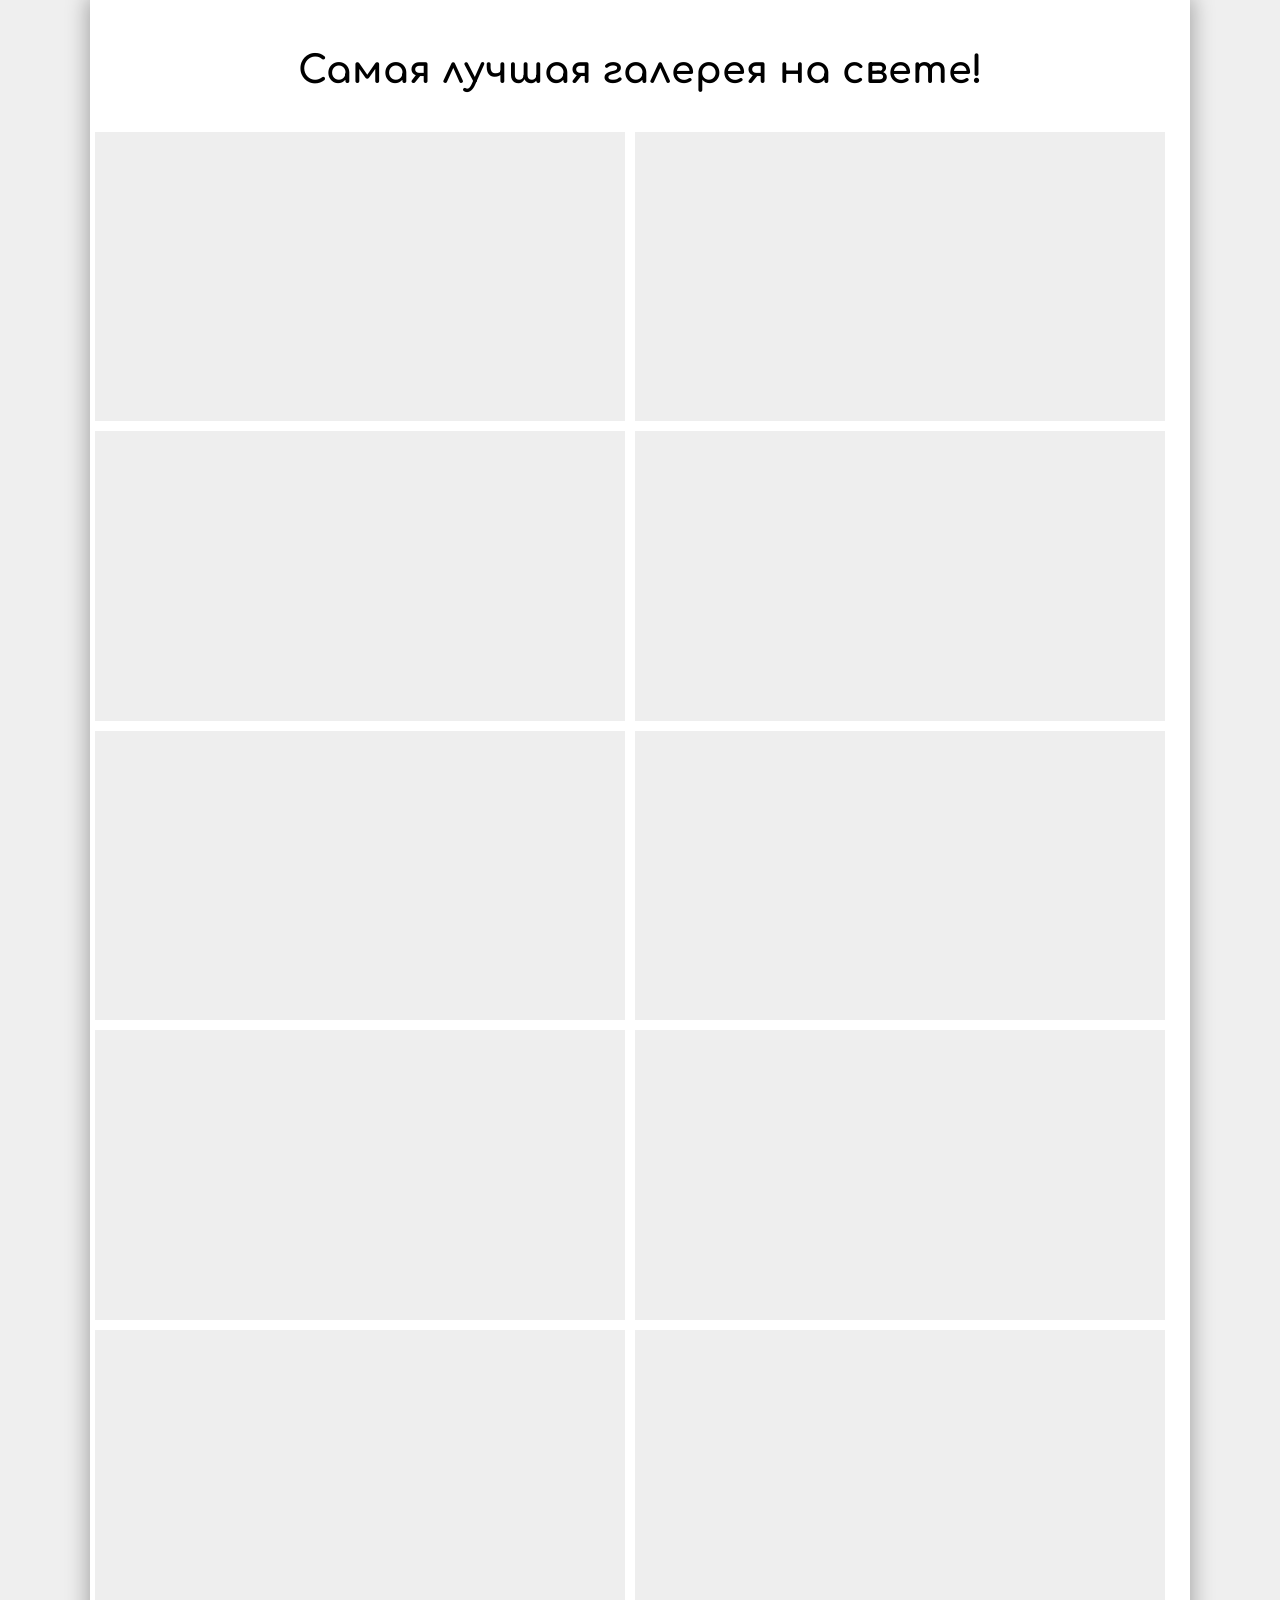
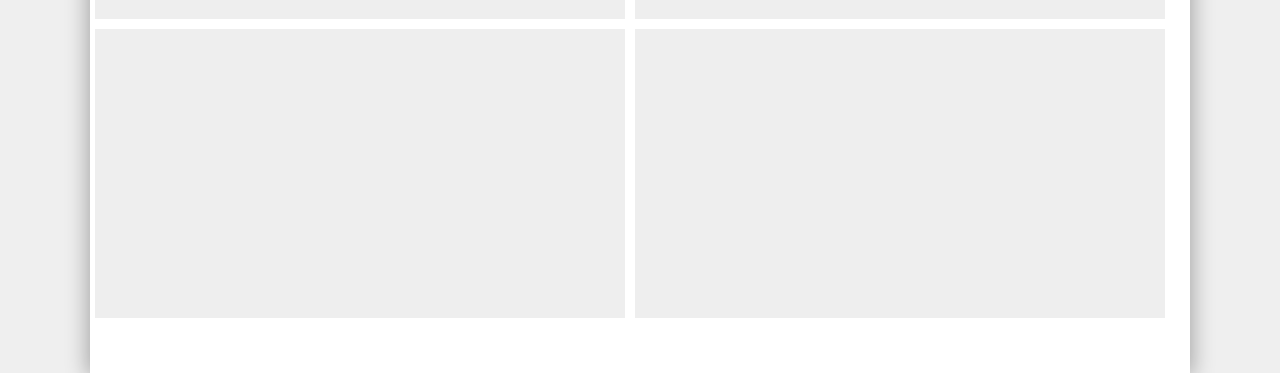
==== gallery/index.html @ 0df3e88c "Update index.html" ====
<!DOCTYPE html>
<html lang="ru">
	<head>
		<meta charset="UTF-8">
		<meta name="viewport" content="width=device-width, initial-scale=1">
		<link href="https://fonts.googleapis.com/css?family=Comfortaa:700" rel="stylesheet">
		<title>Галерея</title>
		<link rel="stylesheet" href="css/main.css">
		<style>
			.link_wrapper {
				background-color: #eee;
			}
			.item {
				transition: 0.4s;
				opacity: 0;
			}
			.animated {
				opacity: 1;
			}

			
		</style>
		

	</head>
	<body>
		<main class="main">

			<div class="box">
				<h1>Самая лучшая галерея на свете!</h1>
				<a href="img/img0.jpg" class="link_wrapper" target="_blank"><div class="item" data-style='background-image: url(img/img0.jpg);'></div></a>
				<a href="img/img1.jpg" class="link_wrapper" target="_blank"><div class="item" data-style='background-image: url(img/img1.jpg);'></div></a>
				<a href="img/img2.jpg" class="link_wrapper" target="_blank"><div class="item" data-style='background-image: url(img/img2.jpg);'></div></a>
				<a href="img/img3.jpg" class="link_wrapper" target="_blank"><div class="item" data-style='background-image: url(img/img3.jpg);'></div></a>
				<a href="img/img4.jpg" class="link_wrapper" target="_blank"><div class="item" data-style='background-image: url(img/img4.jpg);'></div></a>
				<a href="img/img5.jpg" class="link_wrapper" target="_blank"><div class="item" data-style='background-image: url(img/img5.jpg);'></div></a>
				<a href="img/img6.jpg" class="link_wrapper" target="_blank"><div class="item" data-style='background-image: url(img/img6.jpg);'></div></a>
				<a href="img/img7.jpg" class="link_wrapper" target="_blank"><div class="item" data-style='background-image: url(img/img7.jpg);'></div></a>
				<a href="img/img8.jpg" class="link_wrapper" target="_blank"><div class="item" data-style='background-image: url(img/img8.jpg);'></div></a>
				<a href="img/img9.jpg" class="link_wrapper" target="_blank"><div class="item" data-style='background-image: url(img/img9.jpg);'></div></a>
				<a href="img/img10.jpg" class="link_wrapper" target="_blank"><div class="item" data-style='background-image: url(img/img10.jpg);'></div></a>
				<a href="img/img11.jpg" class="link_wrapper" target="_blank"><div class="item" data-style='background-image: url(img/img11.jpg);'></div></a>
			</div>
		</main>
		<script>
// 		window.onload = function() {
		(function() {
				const items = document.querySelectorAll('.item');
				let n = 300;
				items.forEach(function(img) {
					img.onload = function() {
						setTimeout(function () { 
							img.setAttribute('style', img.getAttribute('data-style'));
							img.className += ' animated';
						}, n);
					}
					n += 300;	
				});
		})();
		</script>
	</body>
</html>
---- gallery/css/main.css ----
* {
	margin: 0;
	padding: 0;
	-webkit-box-sizing: border-box;
	-moz-box-sizing: border-box;
	box-sizing: border-box;
}

.main {
	background-color: #efefef;
	font-family: 'Comfortaa', cursive;

}

h1 {
	margin-bottom: 35px;
	width: 100%;
	text-align: center;
	font-size: 38px;
}

.box {
	width: 90%;
	box-shadow: 0 0 20px 3px rgba(0,0,0,0.3);
	padding: 50px 0;
	max-width: 1100px;
	margin: auto;
	background-color: #fff;
	display: flex;
	flex-wrap: wrap;
}

.item {
	width: 100%;
	height: 100%;
	background-color: dodgerblue;
	background-position: center;
	-webkit-background-size: cover;
	 background-size: cover; 
	 box-shadow: 0 0 10px 1px rgba(0,0,0,0.3);
}

.link_wrapper {
	display: block;
	width: calc(100% / 2 - 10px);
	max-height: calc(1100px / 2 / 16 * 9 - 10px);
	height: calc(90vw / 2 / 16 * 9 - 10px);
	border: 5px solid white;
	transition: transform 0.3s ease-in-out;
}



@media all and (min-width: 1024px) {
	.link_wrapper:hover {
		transform: scale(1.1);
		z-index: 10;
		box-shadow: 0 0 30px 5px rgba(0,0,0,0.45);
		
	}
}

@media all and (max-width: 768px) {
	.link_wrapper {
		width: 100%;
		margin: 5px 0;
		height: calc(90vw / 16 * 9);
	}
}
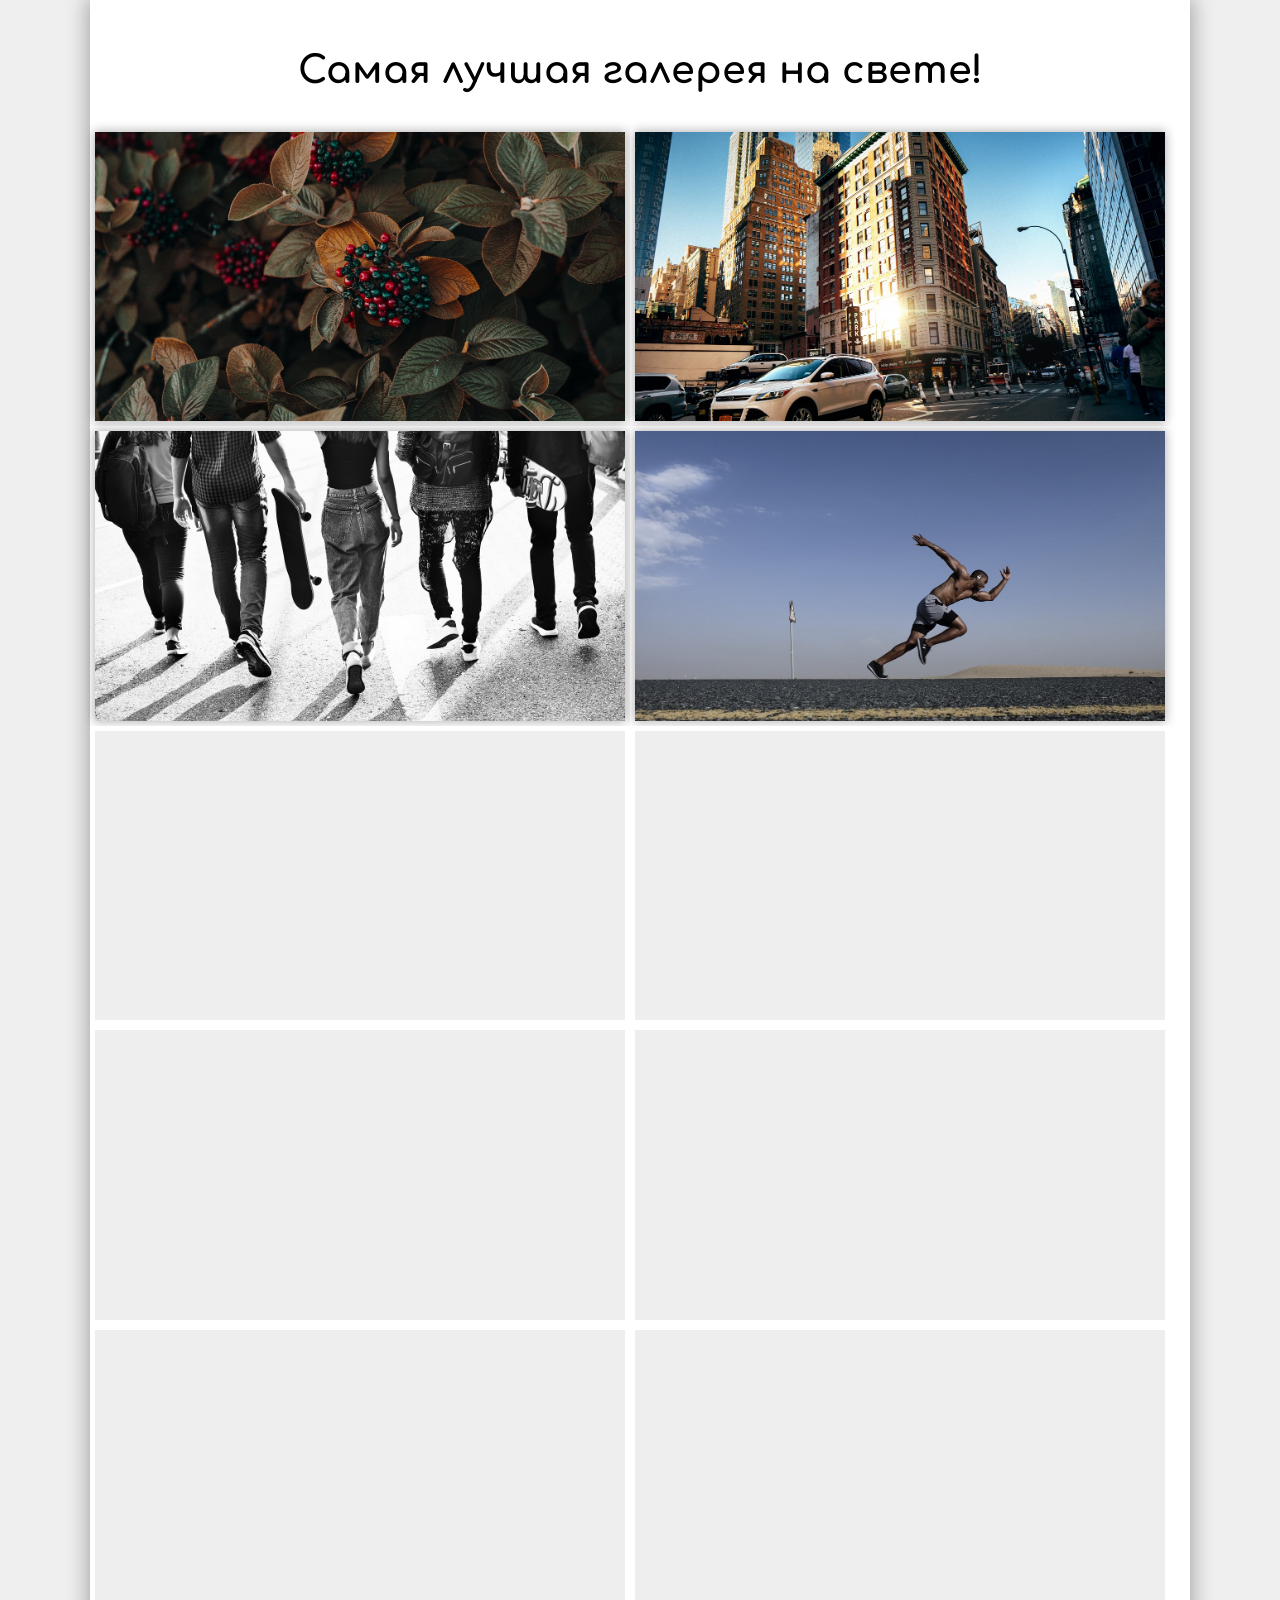
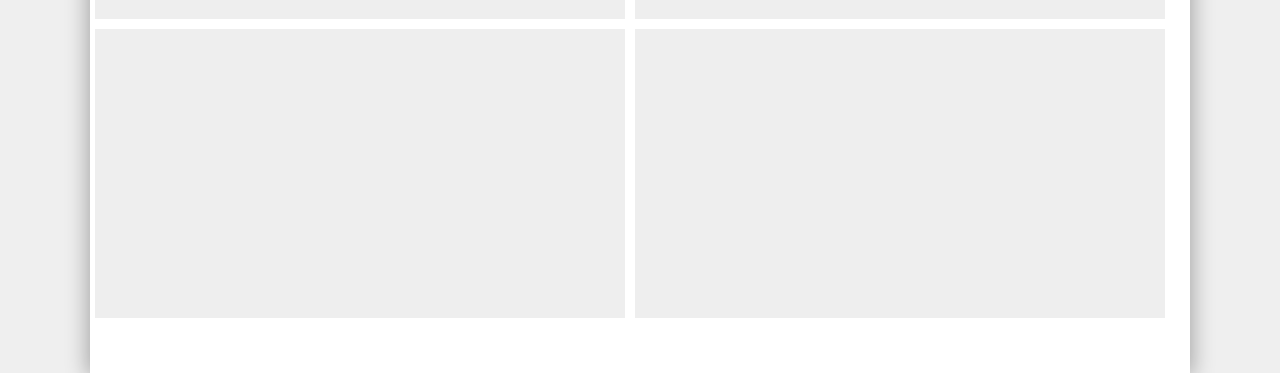
==== commit 8f961a3e: "Update index.html" ====
--- a/gallery/index.html
+++ b/gallery/index.html
@@ -45,15 +45,16 @@
 		<script>
 // 		window.onload = function() {
 		(function() {
+		
 				const items = document.querySelectorAll('.item');
 				let n = 300;
 				items.forEach(function(img) {
-					img.onload = function() {
+					
 						setTimeout(function () { 
 							img.setAttribute('style', img.getAttribute('data-style'));
 							img.className += ' animated';
 						}, n);
-					}
+					
 					n += 300;	
 				});
 		})();
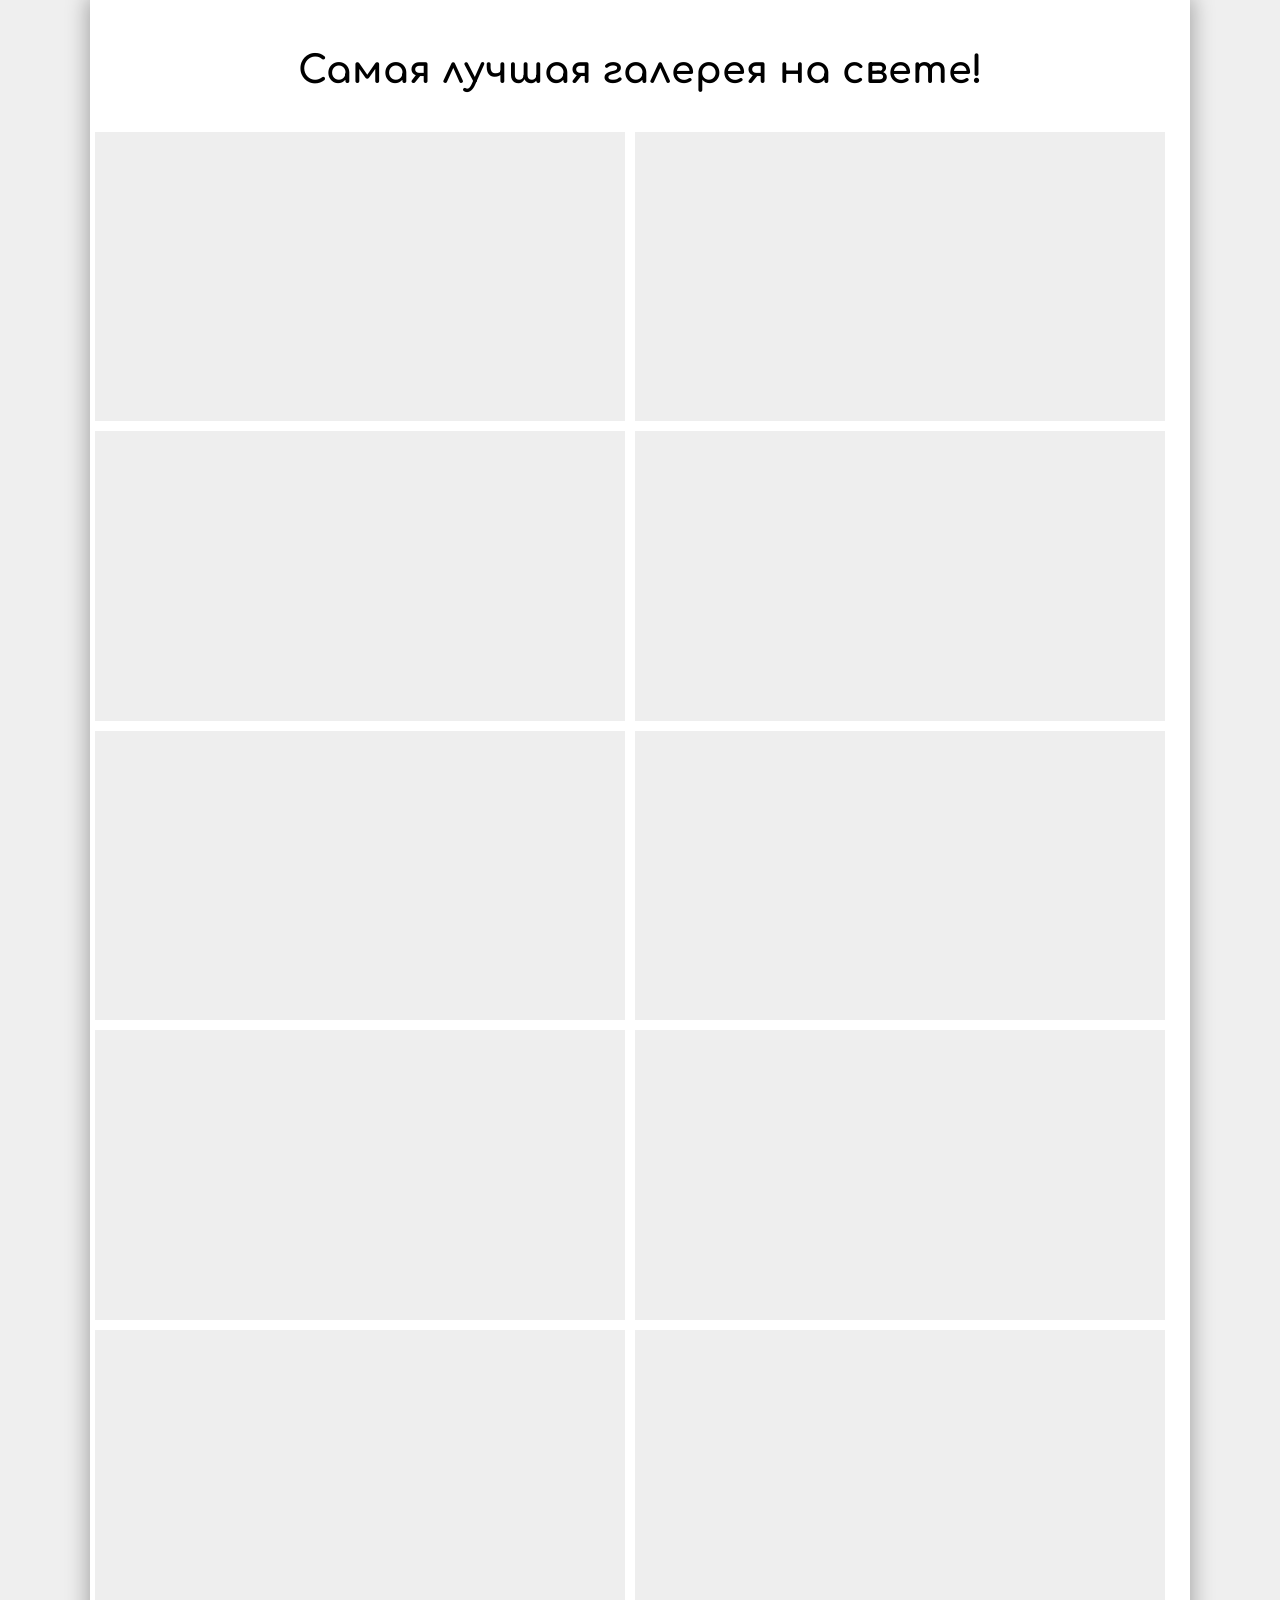
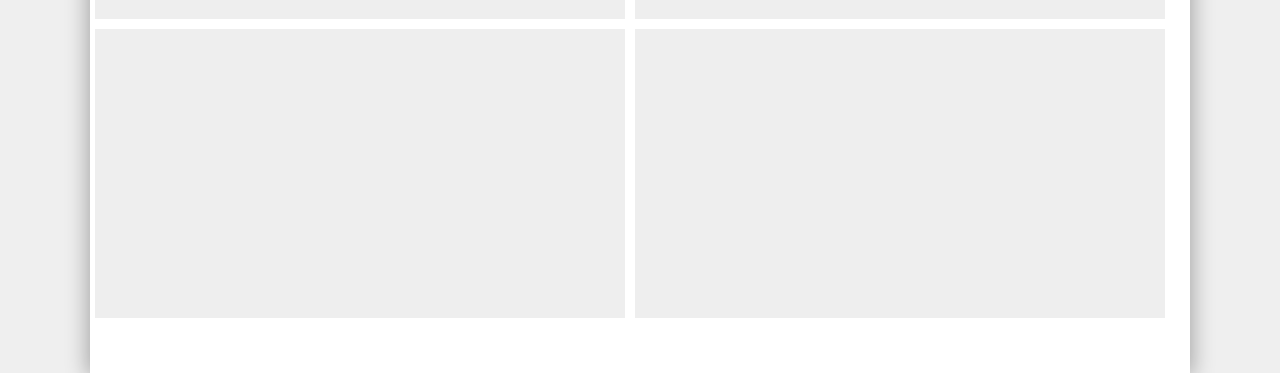
==== commit 52c0f996: "Update index.html" ====
--- a/gallery/index.html
+++ b/gallery/index.html
@@ -43,16 +43,14 @@
 			</div>
 		</main>
 		<script>
-// 		window.onload = function() {
-		(function() {
+// 				(function() {
 		
 				const items = document.querySelectorAll('.item');
 				let n = 300;
 				items.forEach(function(img) {
-					
+						img.setAttribute('style', img.getAttribute('data-style'));
 						setTimeout(function () { 
-							img.setAttribute('style', img.getAttribute('data-style'));
-							img.className += ' animated';
+							img.className += ' animated'; 
 						}, n);
 					
 					n += 300;	
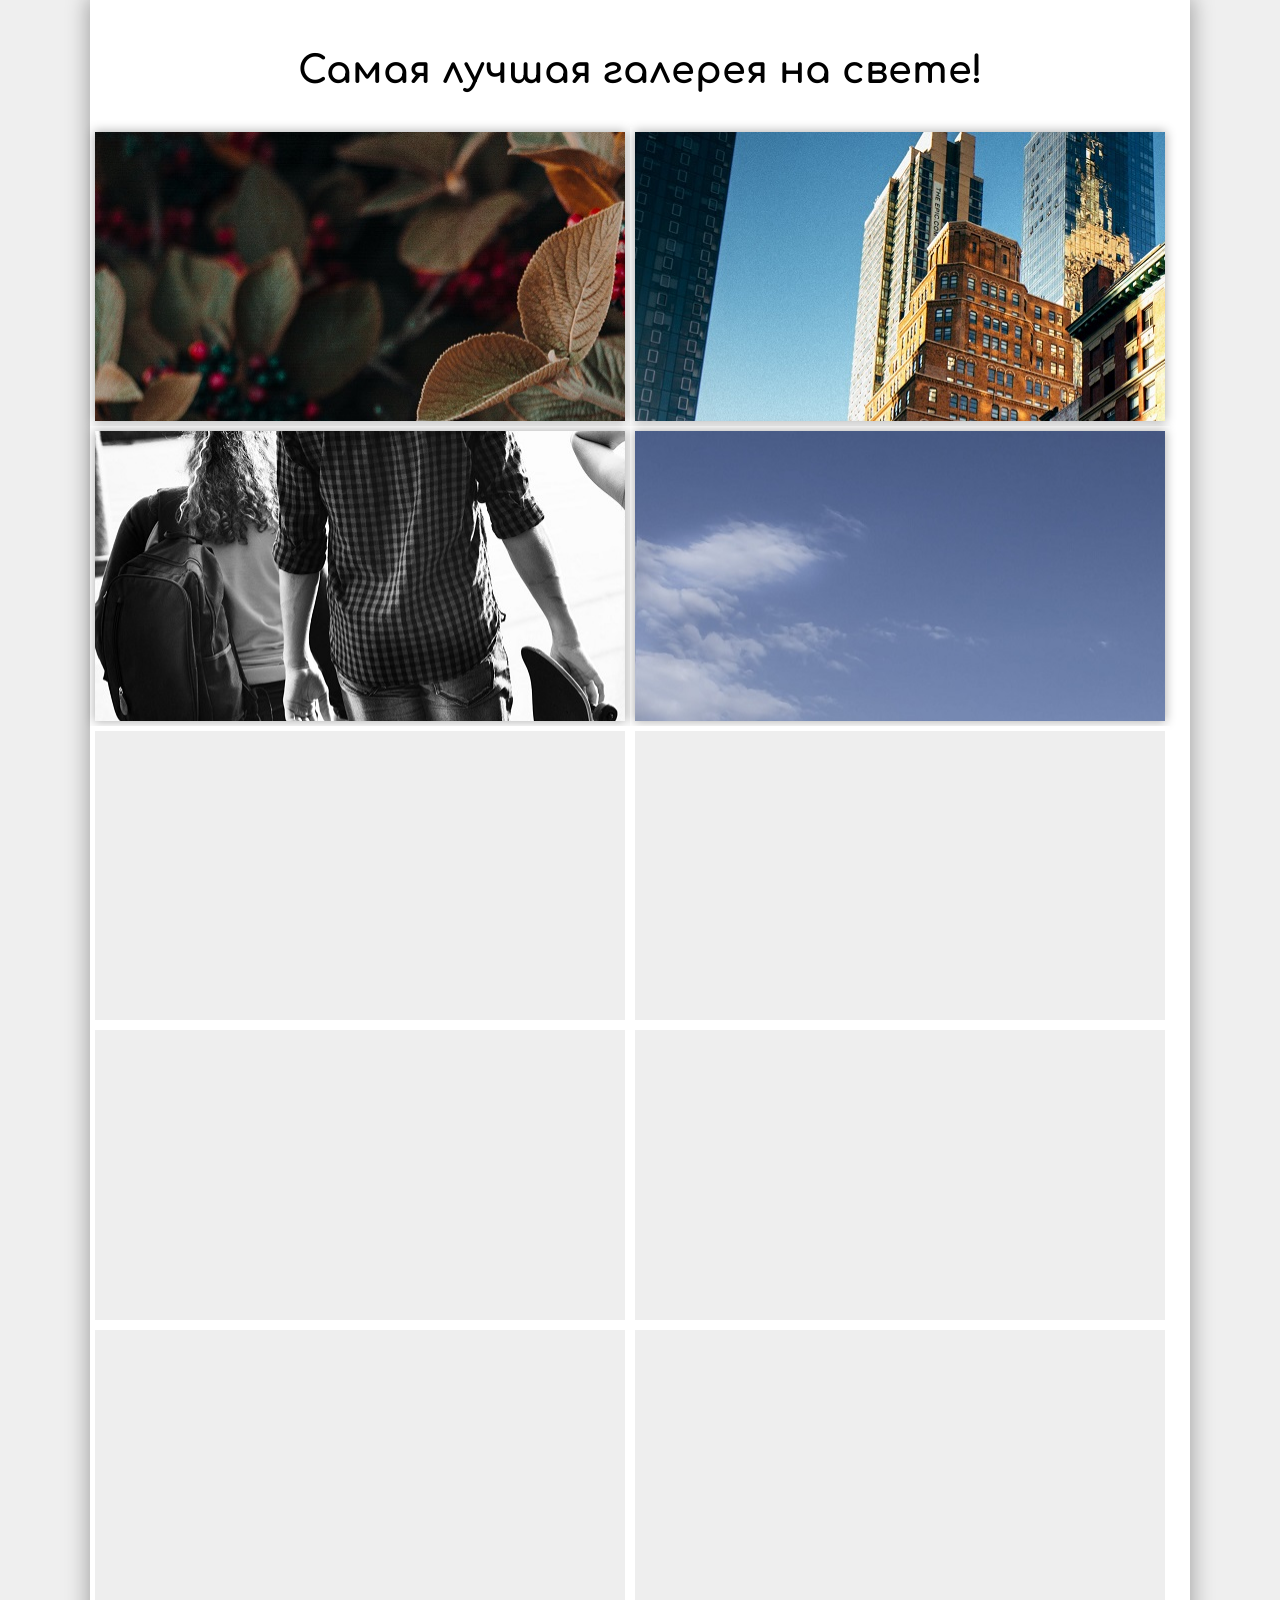
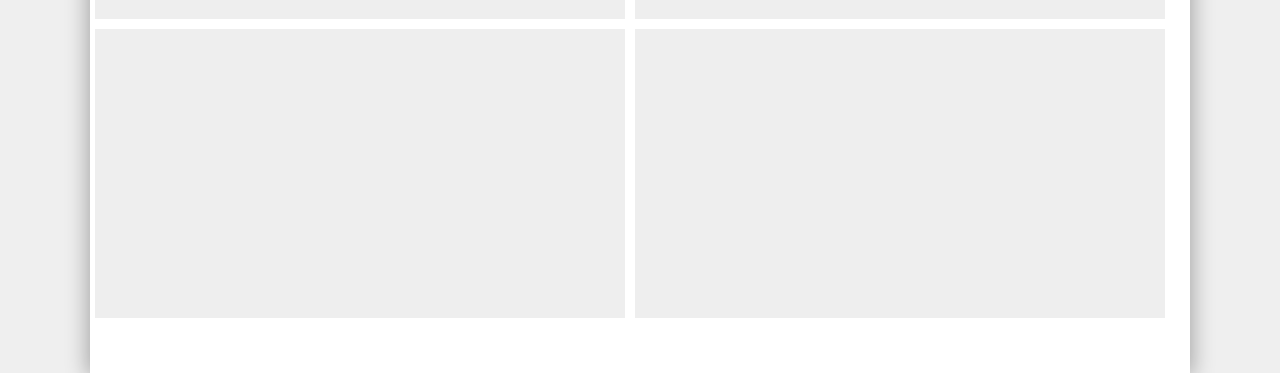
==== commit cc1b51e2: "Update index.html" ====
--- a/gallery/index.html
+++ b/gallery/index.html
@@ -13,6 +13,7 @@
 			.item {
 				transition: 0.4s;
 				opacity: 0;
+				background: transparent;
 			}
 			.animated {
 				opacity: 1;
@@ -43,7 +44,7 @@
 			</div>
 		</main>
 		<script>
-// 				(function() {
+		(function() {
 		
 				const items = document.querySelectorAll('.item');
 				let n = 300;
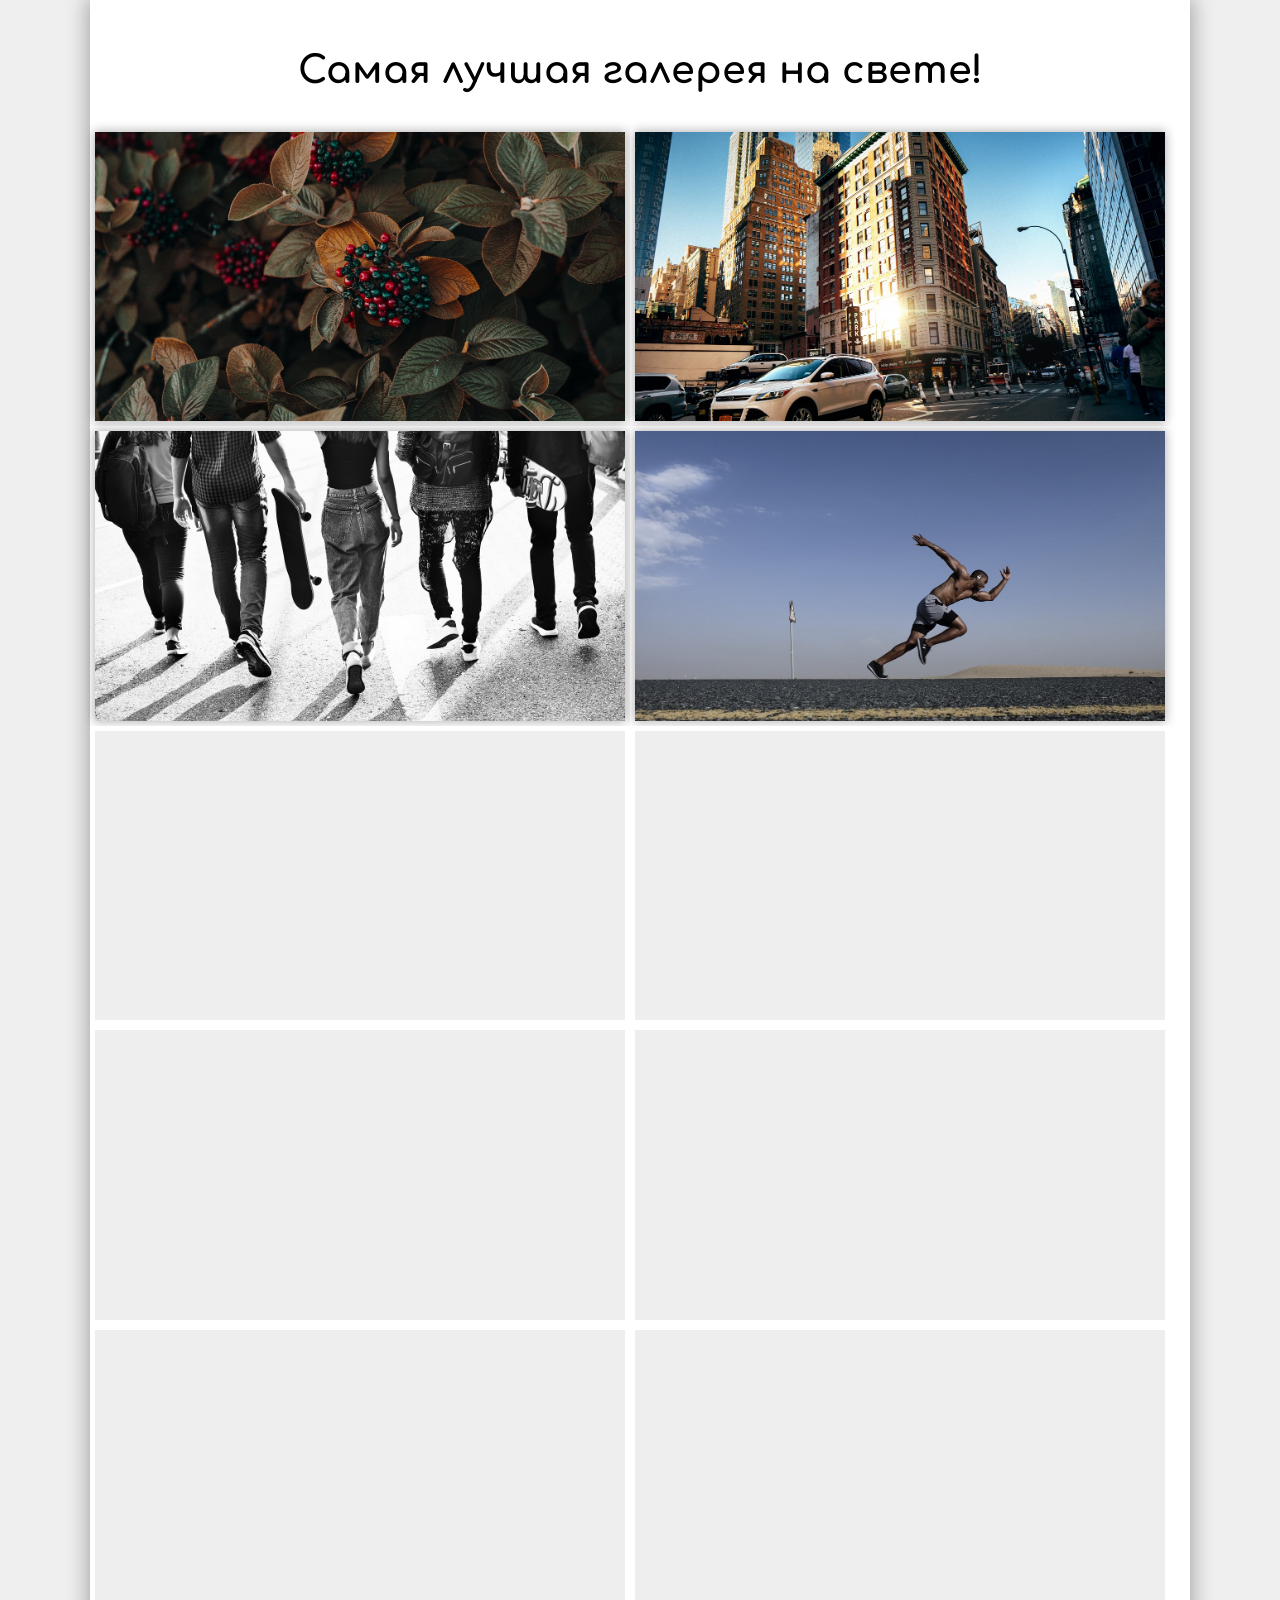
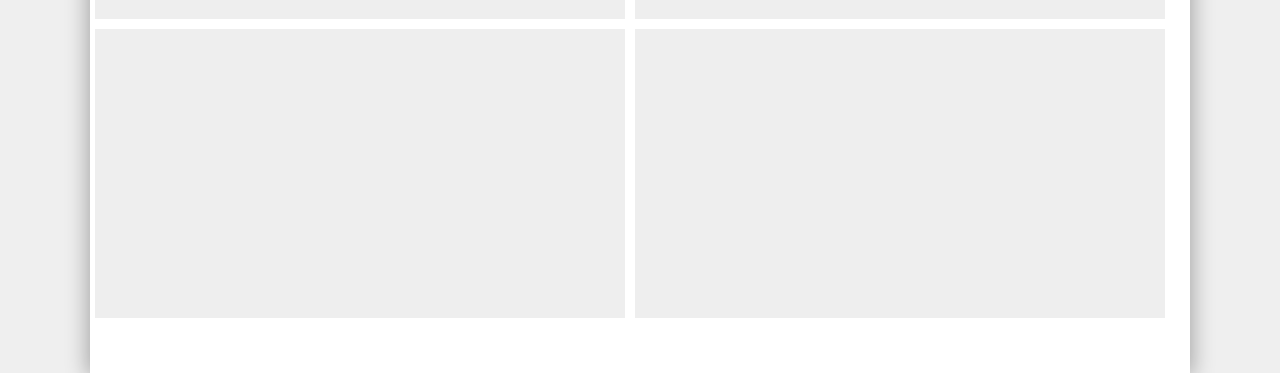
==== commit 796124b3: "Update index.html" ====
--- a/gallery/index.html
+++ b/gallery/index.html
@@ -13,7 +13,7 @@
 			.item {
 				transition: 0.4s;
 				opacity: 0;
-				background: transparent;
+				background-color: transparent;
 			}
 			.animated {
 				opacity: 1;
@@ -44,19 +44,17 @@
 			</div>
 		</main>
 		<script>
-		(function() {
-		
-				const items = document.querySelectorAll('.item');
+		document.addEventListener('DOMContentLoaded', function() {
+			const items = document.querySelectorAll('.item');
 				let n = 300;
 				items.forEach(function(img) {
 						img.setAttribute('style', img.getAttribute('data-style'));
 						setTimeout(function () { 
 							img.className += ' animated'; 
 						}, n);
-					
 					n += 300;	
 				});
-		})();
+		});
 		</script>
 	</body>
 </html>
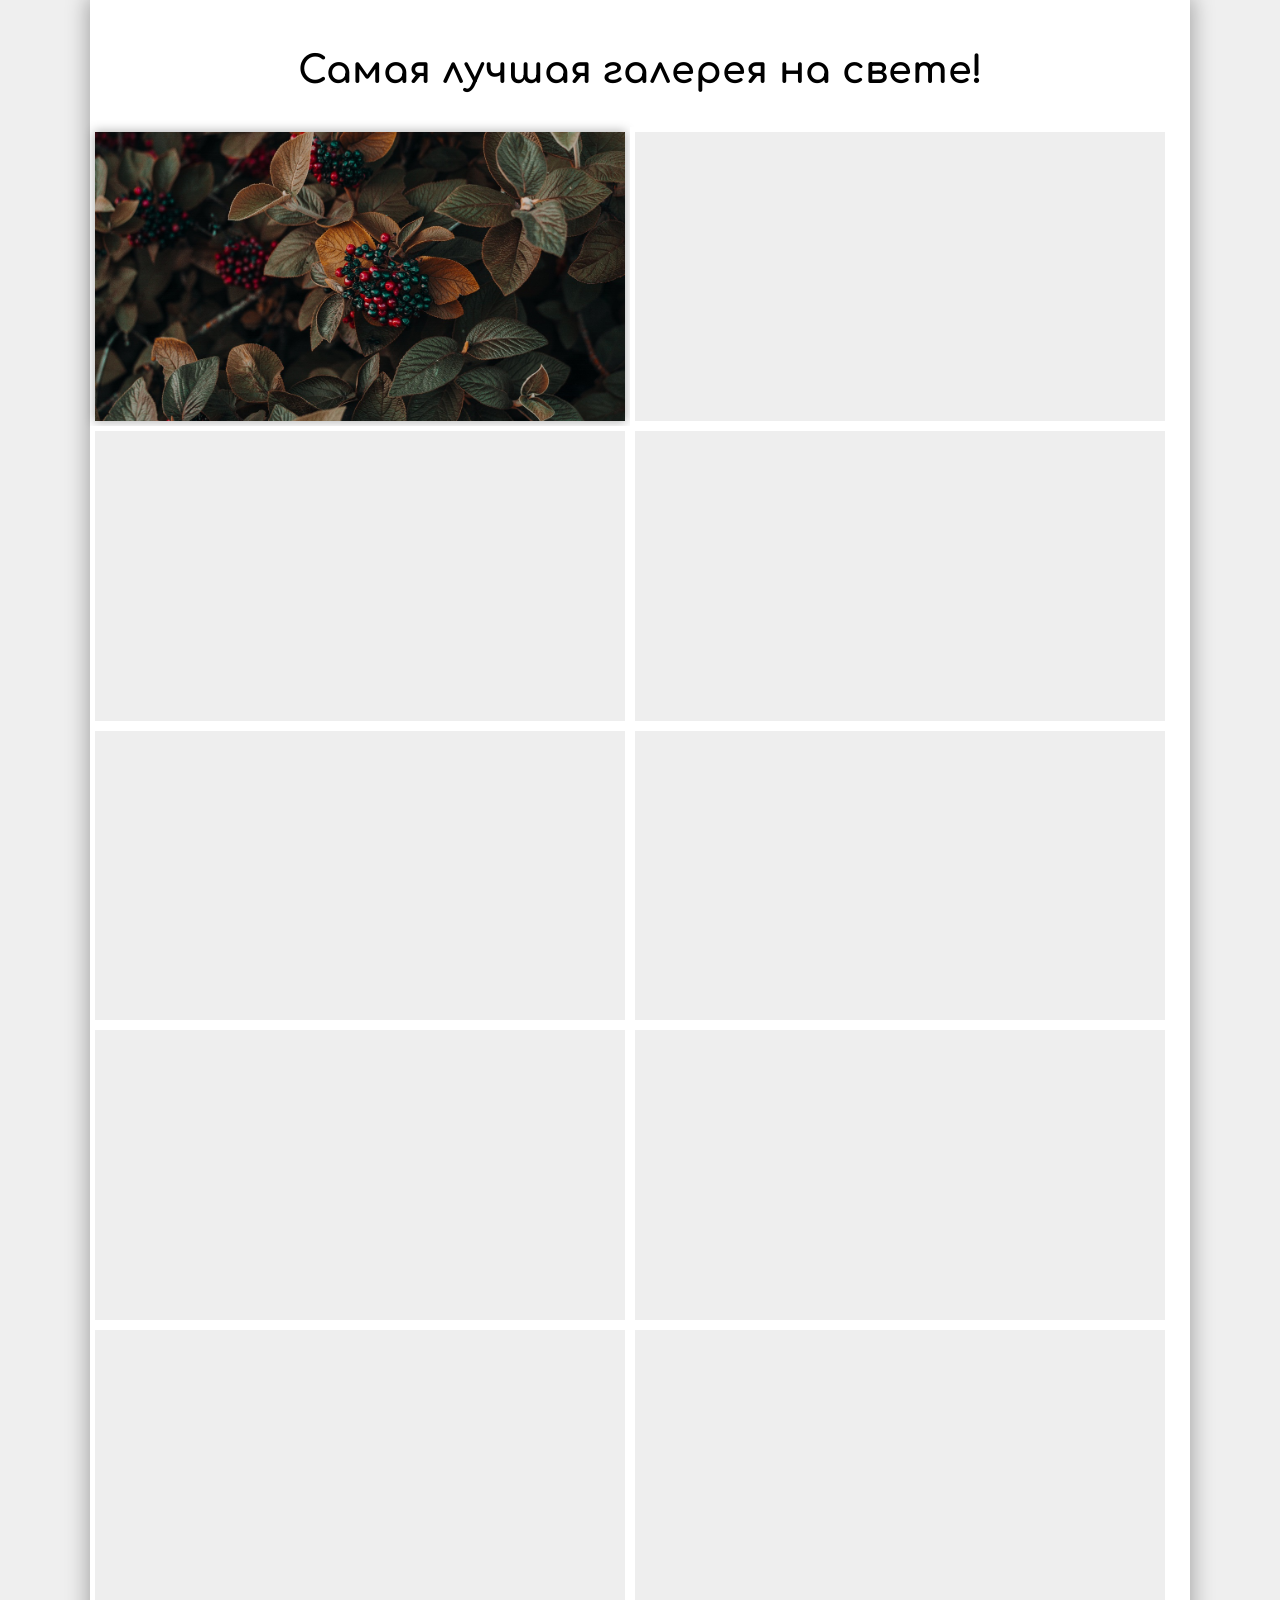
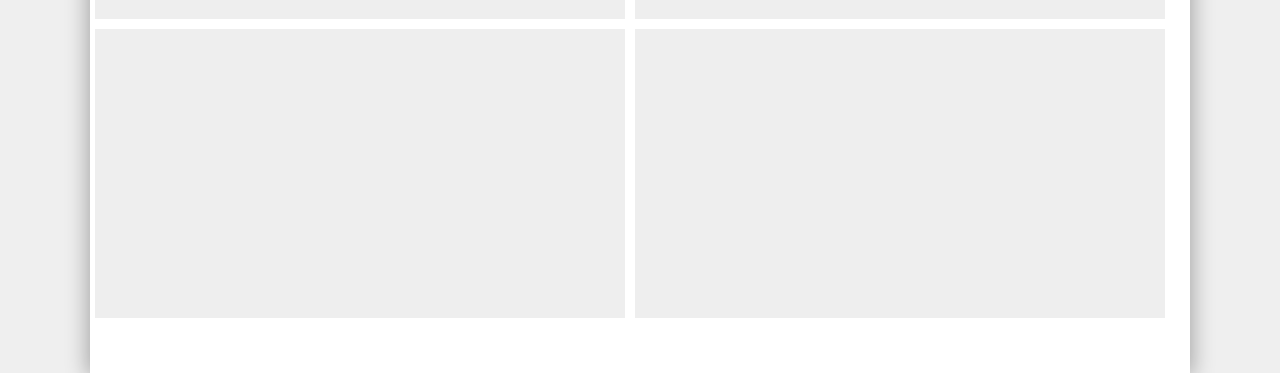
==== commit 06fc820a: "Update index.html" ====
--- a/gallery/index.html
+++ b/gallery/index.html
@@ -46,13 +46,12 @@
 		<script>
 		document.addEventListener('DOMContentLoaded', function() {
 			const items = document.querySelectorAll('.item');
-				let n = 300;
+				let n = 1200;
 				items.forEach(function(img) {
-						img.setAttribute('style', img.getAttribute('data-style'));
-						setTimeout(function () { 
-							img.className += ' animated'; 
-						}, n);
-					n += 300;	
+					img.setAttribute('style', img.getAttribute('data-style'));
+					console.log('loaded');
+					setTimeout(function () { img.className += ' animated'; console.log('visible', n)}, n);
+					n += 400;
 				});
 		});
 		</script>
